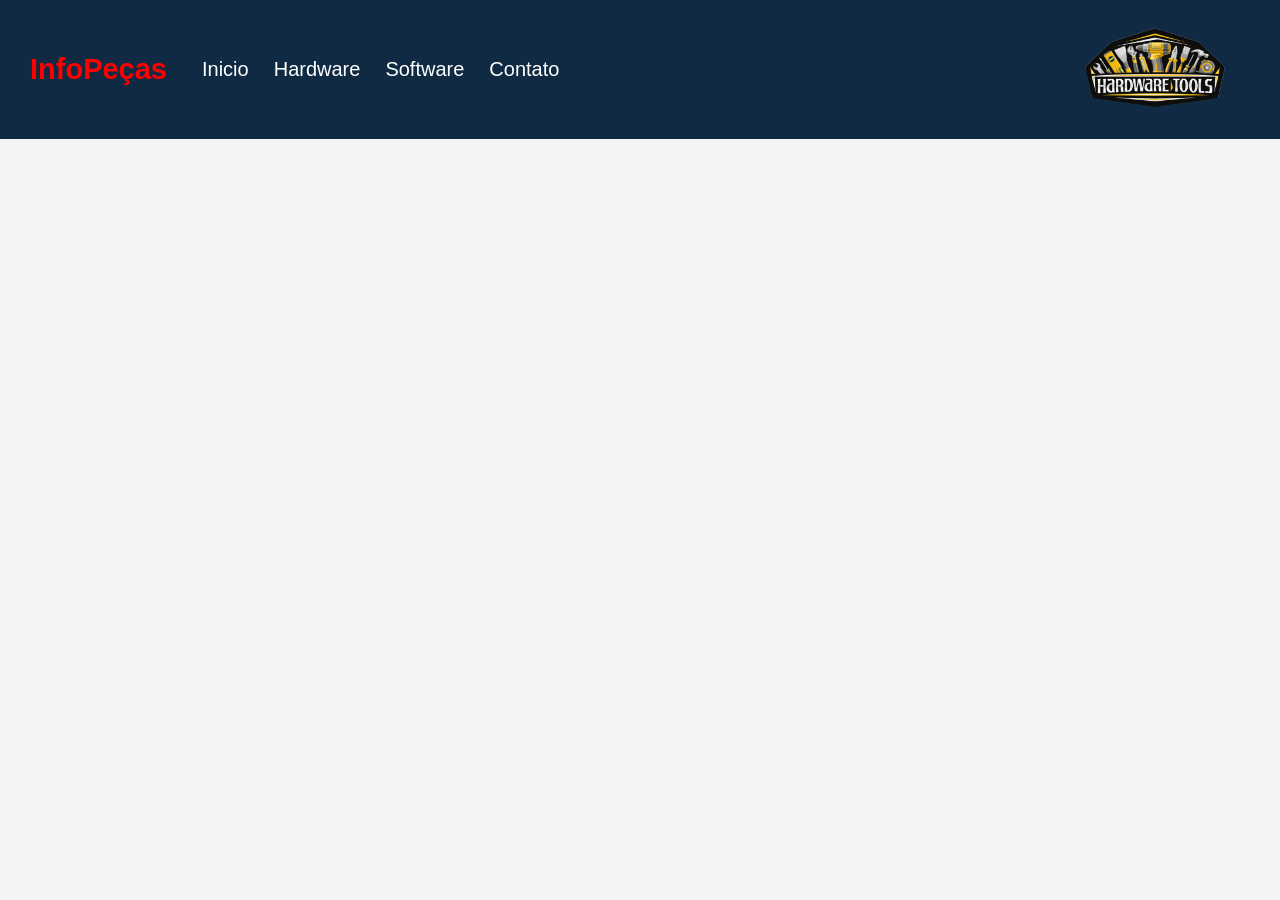
==== index.html @ d6b6f1e7 "first commit" ====
<!DOCTYPE html>
<html lang="pt-BR">
<head>
    <meta charset="UTF-8">
    <meta name="viewport" content="width=device-width, initial-scale=1.0">
    <title>InfoPeças - sua loja na internet </title>
    <link rel="stylesheet" href="style.css">
</head>
<body>
    <header>
        <div class="conteudo-header">
            <div class="menu">
                <h1>InfoPeças</h1>
                <nav>
                    <a href="index.html">Inicio</a>
                    <a href="#hardware">Hardware</a>
                    <a href="#software">Software</a>
                    <a href="#contato">Contato</a>
                </nav>
            </div>
            <div class="logo">
                <img src="imagem/logo001.png" alt="" >
            </div>
        </div>
    </header>

    <main>

    </main>

    <footer>

    </footer>
</body>
</html>
---- style.css ----
body{
    margin: 0;
    font-family: Arial, Helvetica, sans-serif;
    background-color: #f4f4f4;
}
/* cabeçalho */
header{
    background-color: #102a43;
    color: white;
    padding: 15px 30px;
}
.conteudo-header{
    display: flex;
    justify-content: space-between;
    align-items: center;
}
.menu{
    display: flex;
    align-items: center;
    gap: 35px;
}
h1{
    margin: 0;
    font-size: 29px;
    color: red;
}
nav{
    display: flex;
    gap: 25px;
}
nav a{
    color: white;
    text-decoration: none;
    font-size: 20px;
}
.logo img{
    width: 190px;
    height: 105px;
    object-fit: contain;
}nav a:hover{
    color: turquoise;
}
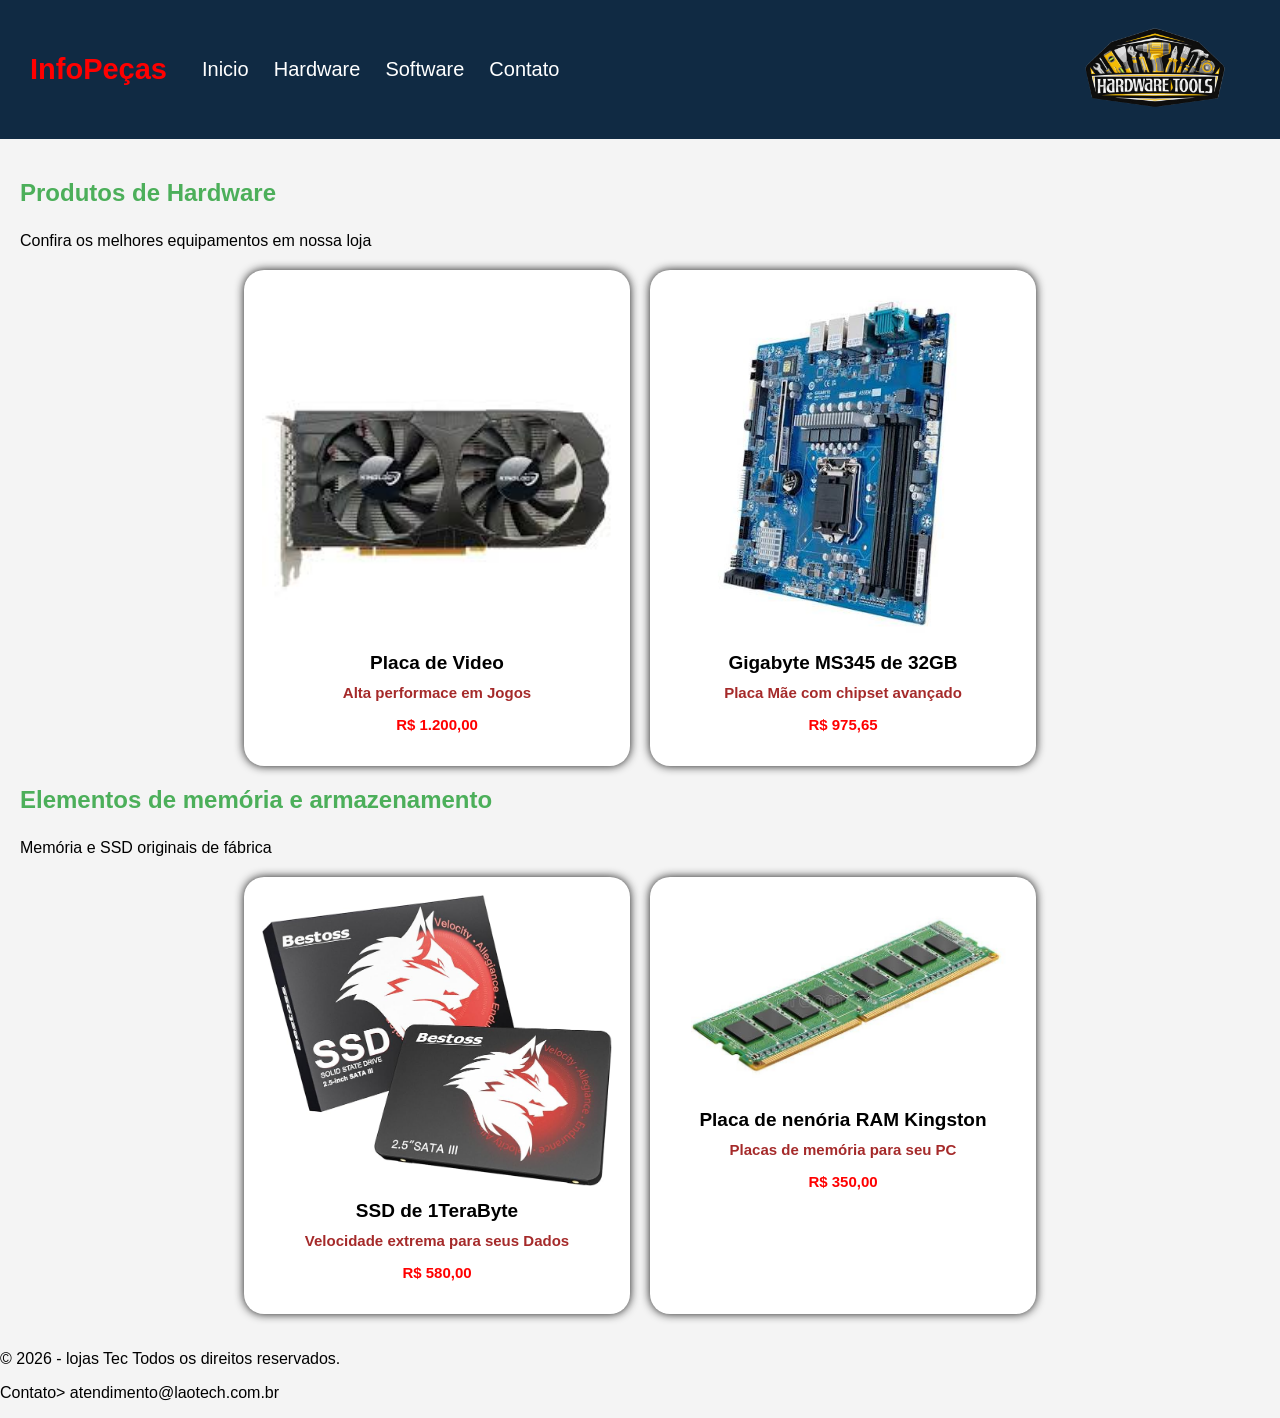
==== commit 04ed18c1: "first commit" ====
--- a/index.html
+++ b/index.html
@@ -23,13 +23,50 @@
             </div>
         </div>
     </header>
+    <main>
+        <section id="hardware">
+            <h2>Produtos de Hardware</h2>
+            <p>Confira os melhores equipamentos em nossa loja</p>
+            <div class="produtos">
+                 <div class="produto">
+                <img src="imagem/placavideo.jpg" alt="">
+                <h4>Placa de Video</h4>
+                <p>Alta performace em Jogos</p>
+                <p id="preco">R$ 1.200,00</p>
+            </div>
+            <div class="produto">
+                <img src="imagem/placamae.jpg" alt="">
+                <h4>Gigabyte MS345 de 32GB </h4>
+                <p>Placa Mãe com chipset avançado</p>
+                <p id="preco">R$ 975,65 </p>
+            </div>
+            </div>
+        </section>
+         <section id="hardware">
+            <h2>Elementos de memória e armazenamento</h2>
+            <p>Memória e SSD originais de fábrica</p>
+            <div class="produtos">
+                 <div class="produto">
+                <img src="imagem/ssd.jpg" alt="">
+                <h4>SSD de 1TeraByte</h4>
+                <p>Velocidade extrema para seus Dados</p>
+                <p id="preco">R$ 580,00</p>
+            </div>
+            <div class="produto">
+                <img src="imagem/memoriaram.jpg" alt="">
+                <h4>Placa de nenória RAM Kingston</h4>
+                <p>Placas de memória para seu PC</p>
+                <p id="preco">R$ 350,00</p>
+            </div>
+            </div>
+           
 
-    <main>
-
+        </section>
     </main>
 
-    <footer>
-
+    <footer class="rodape">
+<p>&copy; 2026 - lojas Tec Todos os direitos reservados.</p>
+<p>Contato> atendimento@laotech.com.br</p>
     </footer>
 </body>
 </html>
--- a/style.css
+++ b/style.css
@@ -39,4 +39,44 @@
     object-fit: contain;
 }nav a:hover{
     color: turquoise;
+}main{
+    padding: 20px;
+}
+section h2{
+    color: #4caf5a;
+    border-color: 2px solid #4caf5a;
+    padding-bottom: 5px;
+}
+.produtos{
+    display: flex;
+    flex-wrap: wrap;
+    gap: 20px;
+    margin-top: 20px;
+    justify-content: center;
+    text-align: center;
+}
+.produto{
+    background-color: white;
+    padding: 18px;
+    border-radius: 20px;
+    box-shadow: 0 0 10px rgba(0, 0, 0, 0.9);
+}
+.produto img{
+    width: 350px;
+    border-radius: 4px;
+}
+.produto h4{
+    margin: 10px 0 6px;
+    font-size: 19px;
+}
+.produto p{
+    font-weight: bold;
+    font-size: 15px;
+    margin-top: 10px;
+    color: brown;
+}
+#preco{
+    font-size: 15px ;
+    color: red;
+    font-weight: bold;
 }
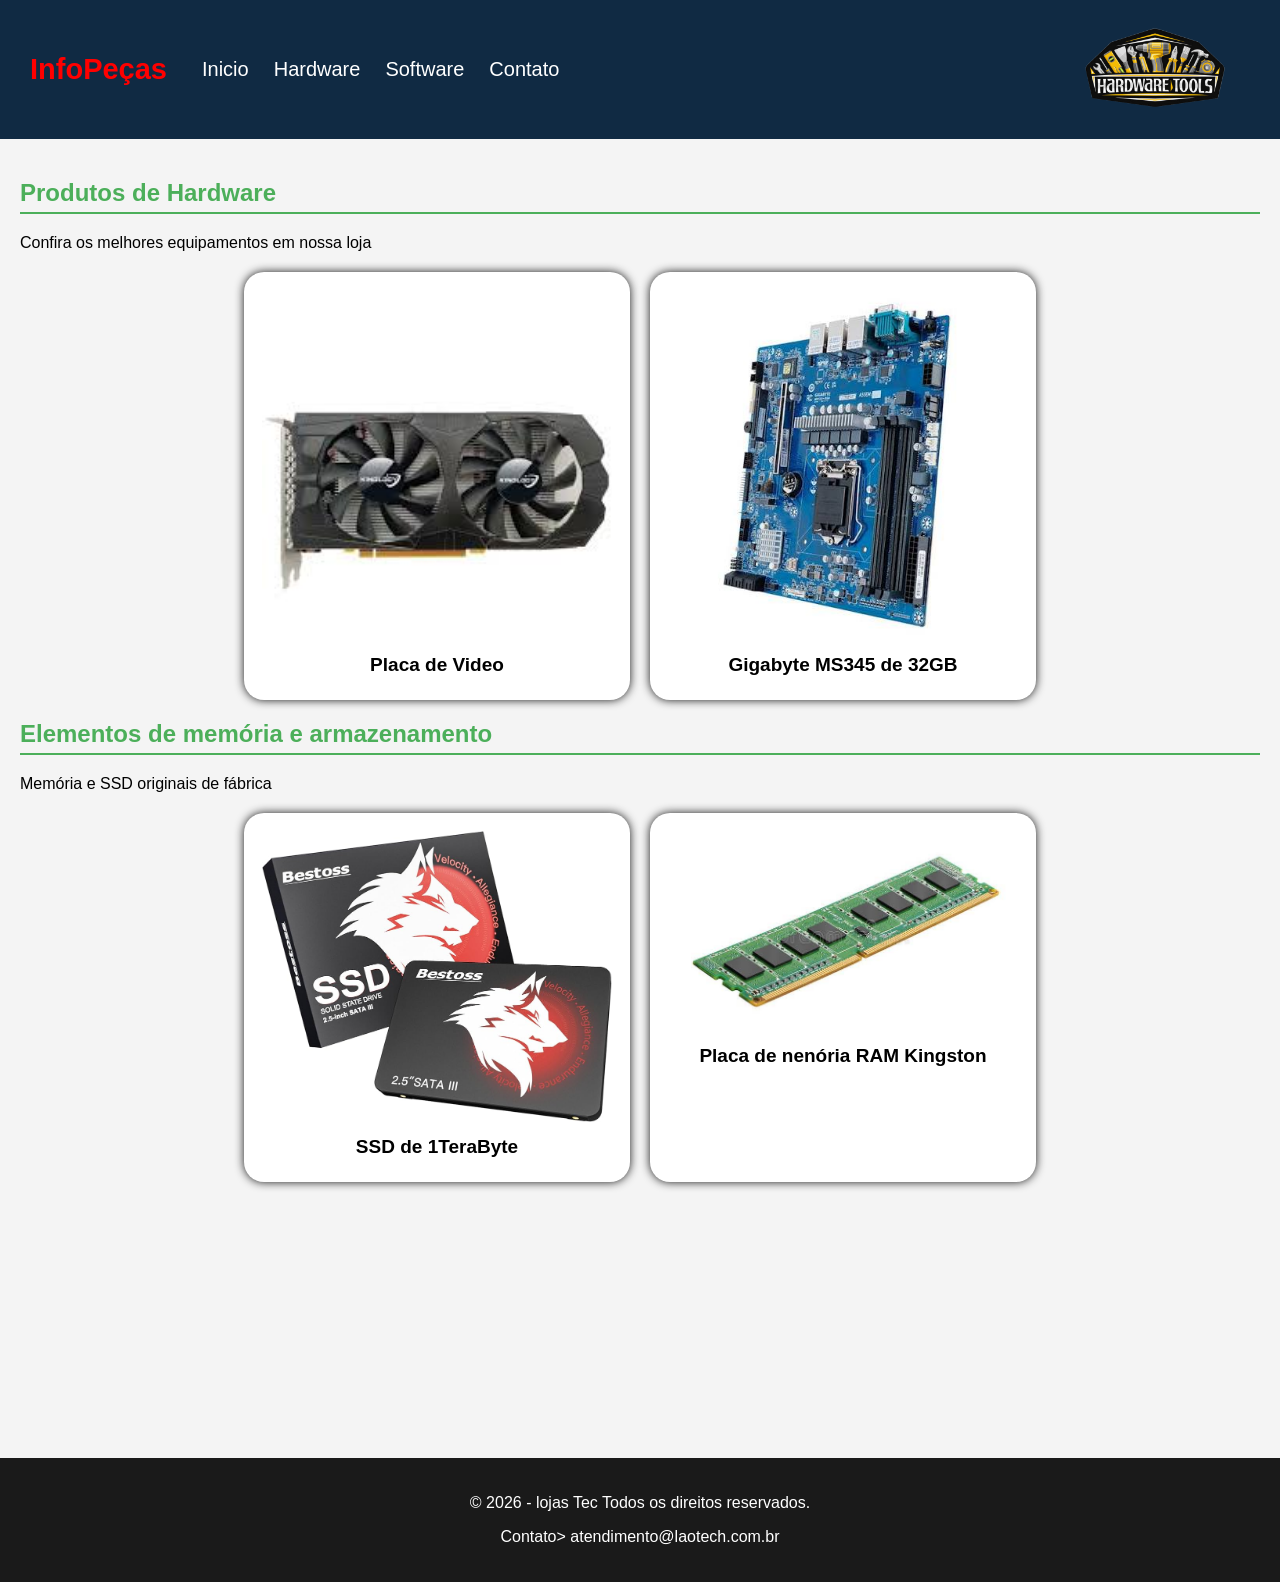
==== commit 788e9411: "first commit" ====
--- a/index.html
+++ b/index.html
@@ -13,9 +13,9 @@
                 <h1>InfoPeças</h1>
                 <nav>
                     <a href="index.html">Inicio</a>
-                    <a href="#hardware">Hardware</a>
-                    <a href="#software">Software</a>
-                    <a href="#contato">Contato</a>
+                    <a href="hardware.html">Hardware</a>
+                    <a href="software.html">Software</a>
+                    <a href="contato.html">Contato</a>
                 </nav>
             </div>
             <div class="logo">
@@ -31,15 +31,13 @@
                  <div class="produto">
                 <img src="imagem/placavideo.jpg" alt="">
                 <h4>Placa de Video</h4>
-                <p>Alta performace em Jogos</p>
-                <p id="preco">R$ 1.200,00</p>
-            </div>
+         </div>
+
             <div class="produto">
                 <img src="imagem/placamae.jpg" alt="">
                 <h4>Gigabyte MS345 de 32GB </h4>
-                <p>Placa Mãe com chipset avançado</p>
-                <p id="preco">R$ 975,65 </p>
             </div>
+
             </div>
         </section>
          <section id="hardware">
@@ -49,19 +47,15 @@
                  <div class="produto">
                 <img src="imagem/ssd.jpg" alt="">
                 <h4>SSD de 1TeraByte</h4>
-                <p>Velocidade extrema para seus Dados</p>
-                <p id="preco">R$ 580,00</p>
+              
             </div>
             <div class="produto">
                 <img src="imagem/memoriaram.jpg" alt="">
                 <h4>Placa de nenória RAM Kingston</h4>
-                <p>Placas de memória para seu PC</p>
-                <p id="preco">R$ 350,00</p>
             </div>
-            </div>
-           
-
+        
         </section>
+    
     </main>
 
     <footer class="rodape">
--- a/style.css
+++ b/style.css
@@ -3,50 +3,63 @@
     font-family: Arial, Helvetica, sans-serif;
     background-color: #f4f4f4;
 }
+
 /* cabeçalho */
 header{
     background-color: #102a43;
     color: white;
     padding: 15px 30px;
 }
+
 .conteudo-header{
     display: flex;
     justify-content: space-between;
     align-items: center;
 }
+
 .menu{
     display: flex;
     align-items: center;
     gap: 35px;
 }
+
 h1{
     margin: 0;
     font-size: 29px;
     color: red;
 }
+
 nav{
     display: flex;
     gap: 25px;
 }
+
 nav a{
     color: white;
     text-decoration: none;
     font-size: 20px;
 }
+
 .logo img{
     width: 190px;
     height: 105px;
     object-fit: contain;
-}nav a:hover{
+}
+
+nav a:hover{
     color: turquoise;
-}main{
+}
+
+main{
     padding: 20px;
 }
+
 section h2{
     color: #4caf5a;
-    border-color: 2px solid #4caf5a;
+    border-bottom: 2px solid #4caf5a; /* Corrigido de border-color para border-bottom */
     padding-bottom: 5px;
 }
+
 .produtos{
     display: flex;
     flex-wrap: wrap;
@@ -55,28 +68,77 @@
     justify-content: center;
     text-align: center;
 }
+
 .produto{
     background-color: white;
     padding: 18px;
     border-radius: 20px;
     box-shadow: 0 0 10px rgba(0, 0, 0, 0.9);
 }
+
 .produto img{
     width: 350px;
     border-radius: 4px;
 }
+
 .produto h4{
     margin: 10px 0 6px;
     font-size: 19px;
 }
+
 .produto p{
     font-weight: bold;
     font-size: 15px;
     margin-top: 10px;
     color: brown;
 }
+
 #preco{
     font-size: 15px ;
     color: red;
     font-weight: bold;
-}+}
+
+.rodape{
+    background-color: #1a1a1a;
+    color: white;
+    text-align: center;
+    padding: 20px;
+       margin-top: 20%;
+}
+
+/* Responsividade */
+@media(max-width: 600px){
+    header{
+        padding: 15px;
+    }
+    
+    .conteudo-header {
+        flex-direction: column; 
+        gap: 15px;
+    }
+    
+    nav {
+        display: flex;
+        flex-wrap: wrap;
+        justify-content: center;
+        gap: 15px;
+    }
+    
+    main{
+        padding: 15px;
+    }
+    
+    .produto{
+        width: 100%;
+        max-width: 320px;
+    }
+    
+    .produto img{
+        width: 100%;
+        height: 170px;
+        object-fit: cover; 
+        display: block;
+        border-radius: 5px;
+    }
+}
